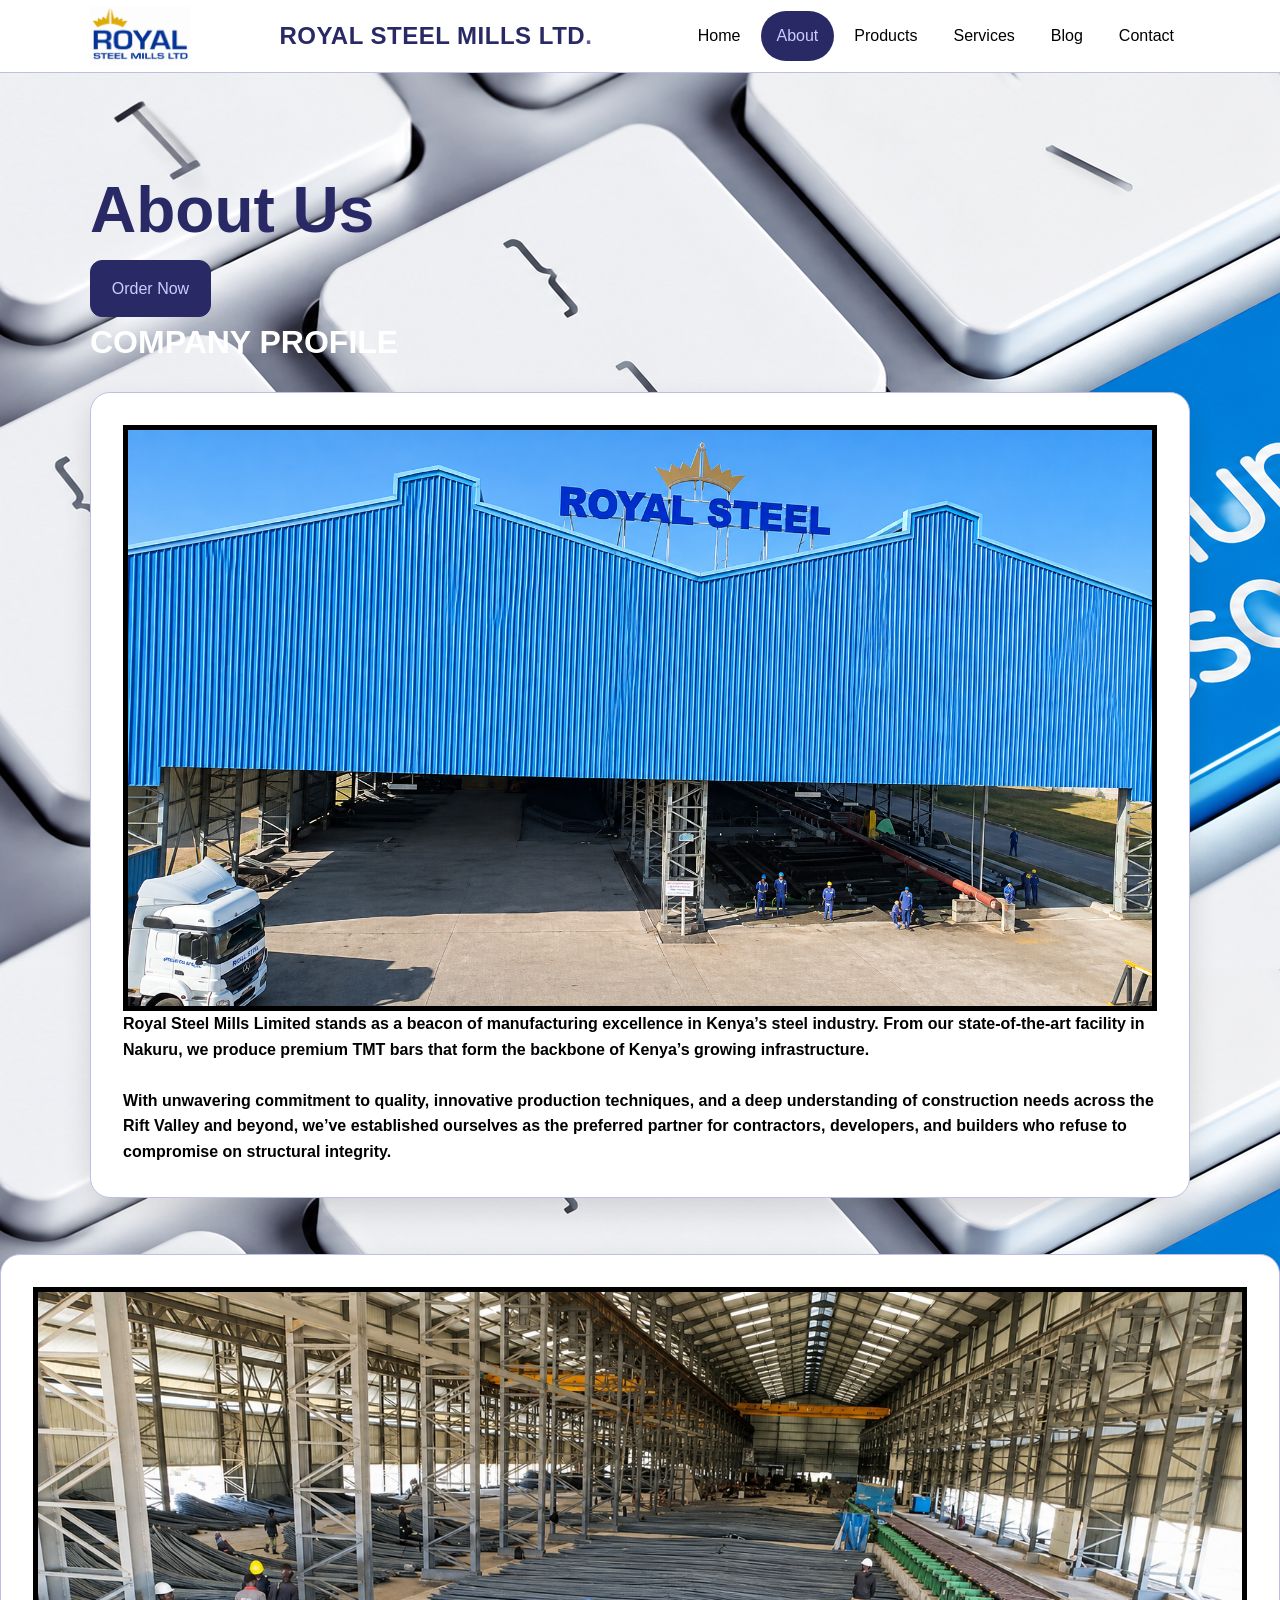
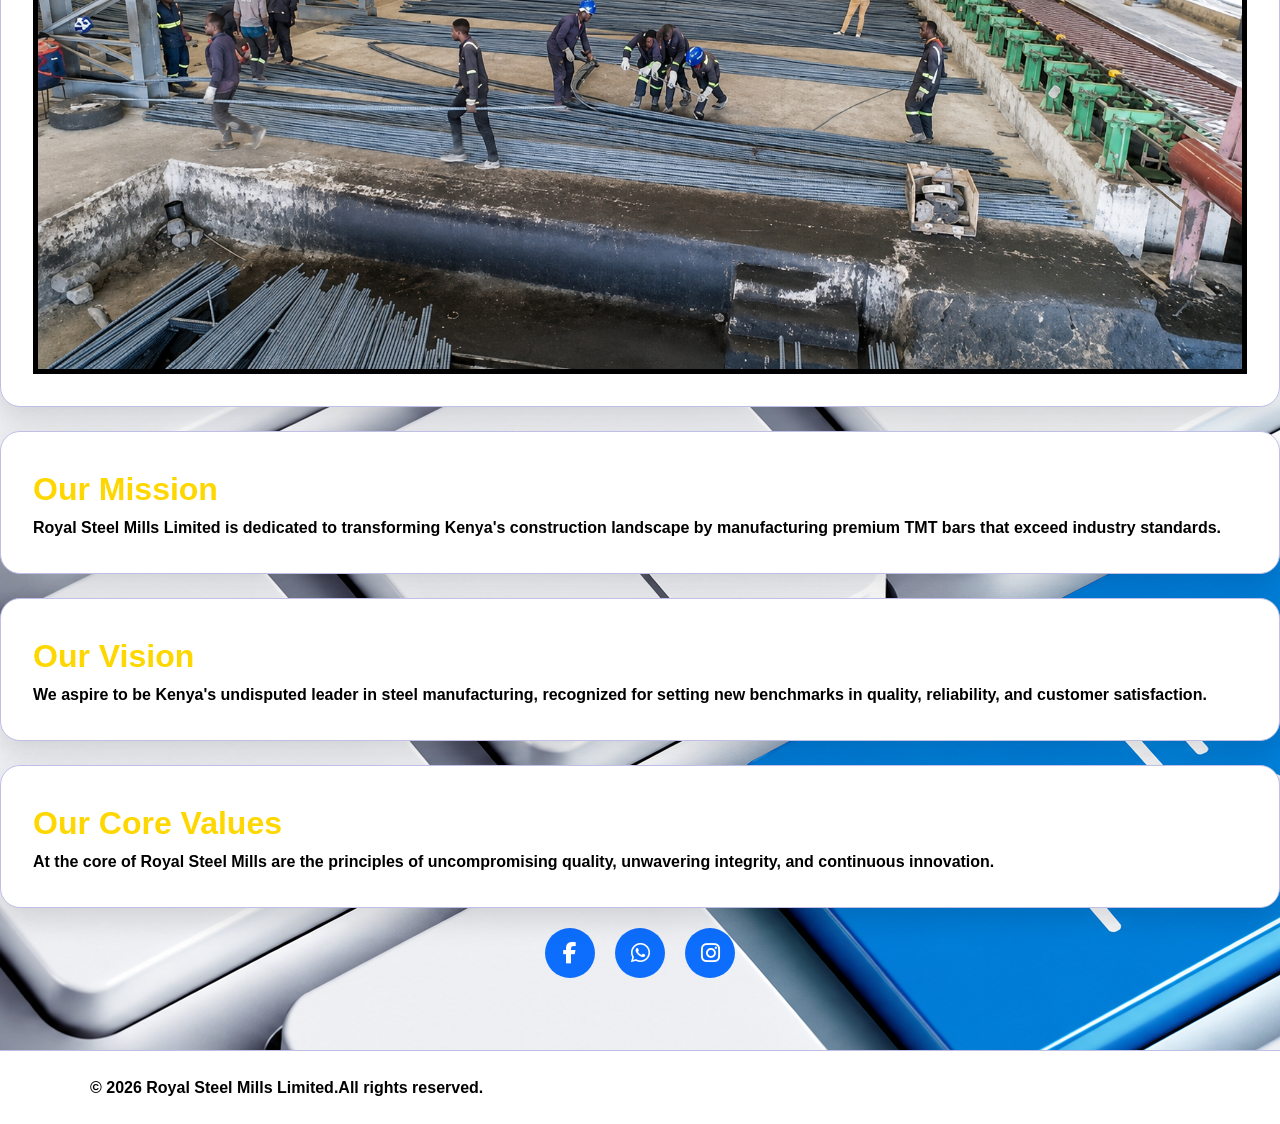
==== about.html @ 13253885 "first commit" ====
<!DOCTYPE html>
<html lang="en">
<head>
  <meta charset="UTF-8" />
  <meta name="viewport" content="width=device-width, initial-scale=1.0" />
  <title>About | ROYAL STEEL MILLS LTD</title>
   <link rel="stylesheet"
href="https://cdnjs.cloudflare.com/ajax/libs/font-awesome/6.6.0/css/all.min.css">
  <link rel="stylesheet" href="style.css" />
<link rel="stylesheet"
href="https://cdnjs.cloudflare.com/ajax/libs/font-awesome/6.5.2/css/all.min.css">
</head>
<body>
  <header class="site-header">
    <div class="container nav-wrap">
     <img src="images/logo.png"  alt="logo" width="100" height="100">
        <a class="logo" href="index.html">ROYAL STEEL MILLS LTD<span>.</span></a>
      <button class="menu-toggle" id="menuToggle" aria-expanded="false" aria-controls="siteNav">
        <span></span><span></span><span></span>
      </button>
      <nav class="site-nav" id="siteNav">
        <a class="nav-link" href="index.html">Home</a>
        <a class="nav-link active" href="about.html">About</a>
        <a class="nav-link" href="products.html">Products</a>
        <a class="nav-link" href="services.html">Services</a>
        <a class="nav-link" href="blog.html">Blog</a>
        <a class="nav-link" href="contact.html">Contact</a>
      </nav>
    </div>
  </header>

  <main class="section" style="background-image: url('images/blog.png');">
    <div class="container content-page">
      <h1 class="reveal">About Us</h1>
      <a class="btn btn-primary" href="contact.html">Order Now</a>
      <h2 class="reveal" style="color:white;font-size:2rem;font-weight:bold;"> COMPANY PROFILE
</h2>
      <div class="page-panel reveal">
        <img src="images/company.png" alt="wire" style="border:5px solid black;" >
        <p style="font-size:1rem;font-weight:bold;color:black;">Royal Steel Mills Limited stands as a beacon of manufacturing excellence in Kenya’s steel industry. From our state-of-the-art facility in Nakuru, we produce premium TMT bars that form the backbone of Kenya’s growing infrastructure. </p>
      <br>
        <p style="font-size:1rem;font-weight:bold;color:black;">With unwavering commitment to quality, innovative production techniques, and a deep understanding of construction needs across the Rift Valley and beyond, we’ve established ourselves as the preferred partner for contractors, developers, and builders who refuse to compromise on structural integrity.</p>
      
    </div>
    </div>
  <div class="page-panel reveal">
        <img src="images/down.png" alt="wire" style="border:5px solid black;" >
        
      
    </div>
    <div class="page-panel reveal">
        <h2 style="font-size:2rem;font-weight:bold;color:gold;">Our Mission</h2>
      <p style="font-size:1rem;font-weight:bold;color:black;">Royal Steel Mills Limited is dedicated to transforming Kenya's construction landscape by manufacturing premium TMT bars that exceed industry standards.</p>
  </div>
<div class="page-panel reveal">
        <h2 style="font-size:2rem;font-weight:bold;color:gold;">Our Vision</h2>
      <p style="font-size:1rem;font-weight:bold;color:black;">We aspire to be Kenya's undisputed leader in steel manufacturing, recognized for setting new benchmarks in quality, reliability, and customer satisfaction.</p>
  </div>
<div class="page-panel reveal">
        <h2 style="font-size:2rem;font-weight:bold;color:gold;">Our Core Values</h2>
        <p style="font-size:1rem;font-weight:bold;color:black;">At the core of Royal Steel Mills are the principles of uncompromising quality, unwavering integrity, and continuous innovation.</p>
    
  </div>

    <div class="social-media">
<!-- Facebook -->
<a href="https://www.facebook.com/royalsteelmills.ltd" target="_blank" aria-label="Facebook">
        <i class="fab fa-facebook-f"></i>
    </a>
<!-- WhatsApp -->
    <a href="https://wa.me/+254117877025" target="_blank" aria-label="WhatsApp">
        <i class="fab fa-whatsapp"></i>
    </a>
<!-- Instagram -->
    <a href="https://www.instagram.com/royalsteelmillsltd" target="_blank" aria-label="Instagram">
        <i class="fab fa-instagram"></i>
    </a>
  </div>
  </main>

  <footer class="site-footer">
    <div class="container"><p style="font-size:1rem;font-weight:bold;color:black;">&copy; 2026 Royal Steel Mills Limited.All rights reserved.</p></div>
  </footer>

  <script src="script.js"></script>
</body>
</html>
---- style.css ----
:root {
  /* Theme colors */
  --light: #CCCCFF;
  --black: #000000;
  --muted: #5C5C99;
  --deep: #292966;

  /* Derived */
  --muted-1: #4a4a80;
  --deep-1: #1f1f4d;
  --border: #bfbfe6;

  --shadow: 0 12px 28px rgba(0, 0, 0, 0.12);
}

* {
  box-sizing: border-box;
  margin: 0;
  padding: 0;
}

html {
  scroll-behavior: smooth;
}

body {
  font-family: Arial, Helvetica, sans-serif;
  background: #f5f5ff;
  color: var(--black);
  line-height: 1.6;
}

a {
  text-decoration: none;
  color: inherit;
}

img {
  max-width: 100%;
  display: block;
}

.container {
  width: min(1100px, calc(100% - 2rem));
  margin: 0 auto;
}

/* Header */

.site-header {
  position: sticky;
  top: 0;
  z-index: 1000;
  background: rgba(255, 255, 255, 0.92);
  border-bottom: 1px solid var(--border);
}

.nav-wrap {
  min-height: 72px;
  display: flex;
  align-items: center;
  justify-content: space-between;
  gap: 1rem;
}

.logo {
  font-size: 1.5rem;
  font-weight: 800;
  letter-spacing: 0.5px;
  color: var(--deep);
}

.logo span {
  color: var(--muted);
}

.site-nav {
  display: flex;
  align-items: center;
  gap: 0.25rem;
}

.nav-link {
  padding: 0.75rem 1rem;
  border-radius: 999px;
  transition: 0.25s ease;
  color: var(--black);
}

.nav-link:hover,
.nav-link.active {
  background: var(--deep);
  color: var(--light);
}

.menu-toggle {
  display: none;
  width: 46px;
  height: 46px;
  border: 1px solid var(--border);
  background: var(--light);
  border-radius: 12px;
  cursor: pointer;
  align-items: center;
  justify-content: center;
  gap: 5px;
  flex-direction: column;
}

.menu-toggle span {
  display: block;
  width: 20px;
  height: 2px;
  background: var(--deep);
  transition: 0.25s ease;
}

/* Sections */

.section {
  padding: 4.5rem 0;
}

.hero {
  background: linear-gradient(180deg, var(--light), #ffffff);
  overflow: hidden;
}

.hero-grid {
  display: grid;
  grid-template-columns: 1.1fr 0.9fr;
  gap: 2rem;
  align-items: center;
}

.eyebrow {
  display: inline-block;
  padding: 0.4rem 0.8rem;
  background: var(--deep);
  color: var(--light);
  border-radius: 999px;
  margin-bottom: 1rem;
  font-size: 0.9rem;
}

h1 {
  font-size: clamp(2rem, 5vw, 4.5rem);
  line-height: 1.05;
  margin-bottom: 1rem;
  color: var(--deep);
}

.hero p {
  max-width: 58ch;
}

.actions {
  display: flex;
  flex-wrap: wrap;
  gap: 1rem;
  margin-top: 1.5rem;
}

.btn {
  display: inline-flex;
  align-items: center;
  justify-content: center;
  padding: 0.9rem 1.3rem;
  border-radius: 12px;
  border: 1px solid var(--deep);
  transition: 0.25s ease;
  cursor: pointer;
}

.btn-primary {
  background: var(--deep);
  color: var(--light);
}

.btn-primary:hover {
  transform: translateY(-2px);
  opacity: 0.95;
}

.btn-secondary {
  background: transparent;
  color: var(--deep);
}

.btn-secondary:hover {
  background: var(--light);
  border-color: var(--muted);
  color: var(--muted);
}

.glass-card,
.info-card,
.page-panel,
.contact-form {
  background: #ffffff;
  border: 1px solid var(--border);
  border-radius: 20px;
  box-shadow: var(--shadow);
}

.glass-card {
  padding: 2rem;
  min-height: 320px;
}

.glass-card ul {
  margin-top: 1rem;
  padding-left: 1.2rem;
}

.cards-grid {
  display: grid;
  grid-template-columns: repeat(3, 1fr);
  gap: 1.2rem;
  margin-top: 1.5rem;
}

.info-card {
  padding: 1.5rem;
  transition: 0.25s ease;
}

.info-card:hover {
  transform: translateY(-6px);
}

.content-page {
  padding-block: 2rem;
}

.page-panel {
  margin-top: 1.5rem;
  padding: 2rem;
}

.contact-form {
  display: grid;
  gap: 1rem;
  padding: 1.5rem;
  max-width: 680px;
}

input,
textarea {
  width: 100%;
  padding: 1rem 1rem;
  border: 1px solid var(--border);
  border-radius: 14px;
  font: inherit;
  background: #ffffff;
  color: var(--black);
  outline: none;
}

input:focus,
textarea:focus {
  border-color: var(--deep);
  box-shadow: 0 0 0 2px rgba(41, 41, 102, 0.08);
}

button {
  font: inherit;
}

.site-footer {
  border-top: 1px solid var(--border);
  padding: 1.5rem 0;
  background: #ffffff;
  color: var(--black);
}

/* Reveal animations */

.reveal {
  opacity: 0;
  transform: translateY(18px);
  transition: all 0.7s ease;
}

.reveal.visible {
  opacity: 1;
  transform: translateY(0);
}

/* Responsive */

@media (max-width: 900px) {
  .hero-grid,
  .cards-grid {
    grid-template-columns: 1fr;
  }

  .menu-toggle {
    display: flex;
  }

  .site-nav {
    position: absolute;
    top: 72px;
    right: 1rem;
    left: 1rem;
    display: none;
    flex-direction: column;
    align-items: stretch;
    background: #ffffff;
    border: 1px solid var(--border);
    border-radius: 18px;
    padding: 0.75rem;
    box-shadow: var(--shadow);
  }

  .site-nav.open {
    display: flex;
  }

  .nav-link {
    border-radius: 14px;
  }
}
img {
  max-width: 100%;
  height: auto;
}
.social-media{
    display:flex;
    justify-content:center;
    align-items:center;
    gap:20px;
    margin-top:20px;
}

.social-media a{
    width:50px;
    height:50px;
    background:#0d6efd;
    color:#fff;
    border-radius:50%;
    display:flex;
    justify-content:center;
    align-items:center;
    text-decoration:none;
    font-size:22px;
    transition:0.3s ease;
}

.social-media a:hover{
    background:#ff9800;
    transform:translateY(-5px) scale(1.1);
}
.testimonials{
    padding:80px 10%;
    background:#f8f8f8;
}

.testimonials h2{
    text-align:center;
    font-size:40px;
    margin-bottom:10px;
}

.subtitle{
    text-align:center;
    color:#777;
    margin-bottom:50px;
}

.review-grid{
    display:grid;
    grid-template-columns:repeat(auto-fit,minmax(300px,1fr));
    gap:30px;
}

.review-card{
    background:#fff;
    padding:30px;
    border-radius:15px;
    box-shadow:0 10px 25px rgba(0,0,0,.08);
    transition:.3s;
}

.review-card:hover{
    transform:translateY(-10px);
}

.stars{
    color:#f5b301;
    font-size:22px;
    margin-bottom:15px;
}

.review-card p{
    line-height:1.8;
    color:#555;
}

.customer{
    display:flex;
    align-items:center;
    margin-top:25px;
}

.customer img{
    width:60px;
    height:60px;
    border-radius:50%;
    object-fit:cover;
    margin-right:15px;
}

.customer h4{
    margin:0;
}

.customer span{
    color:#888;
    font-size:14px;
}

img {
  max-width: 100%;
  height: auto;
}
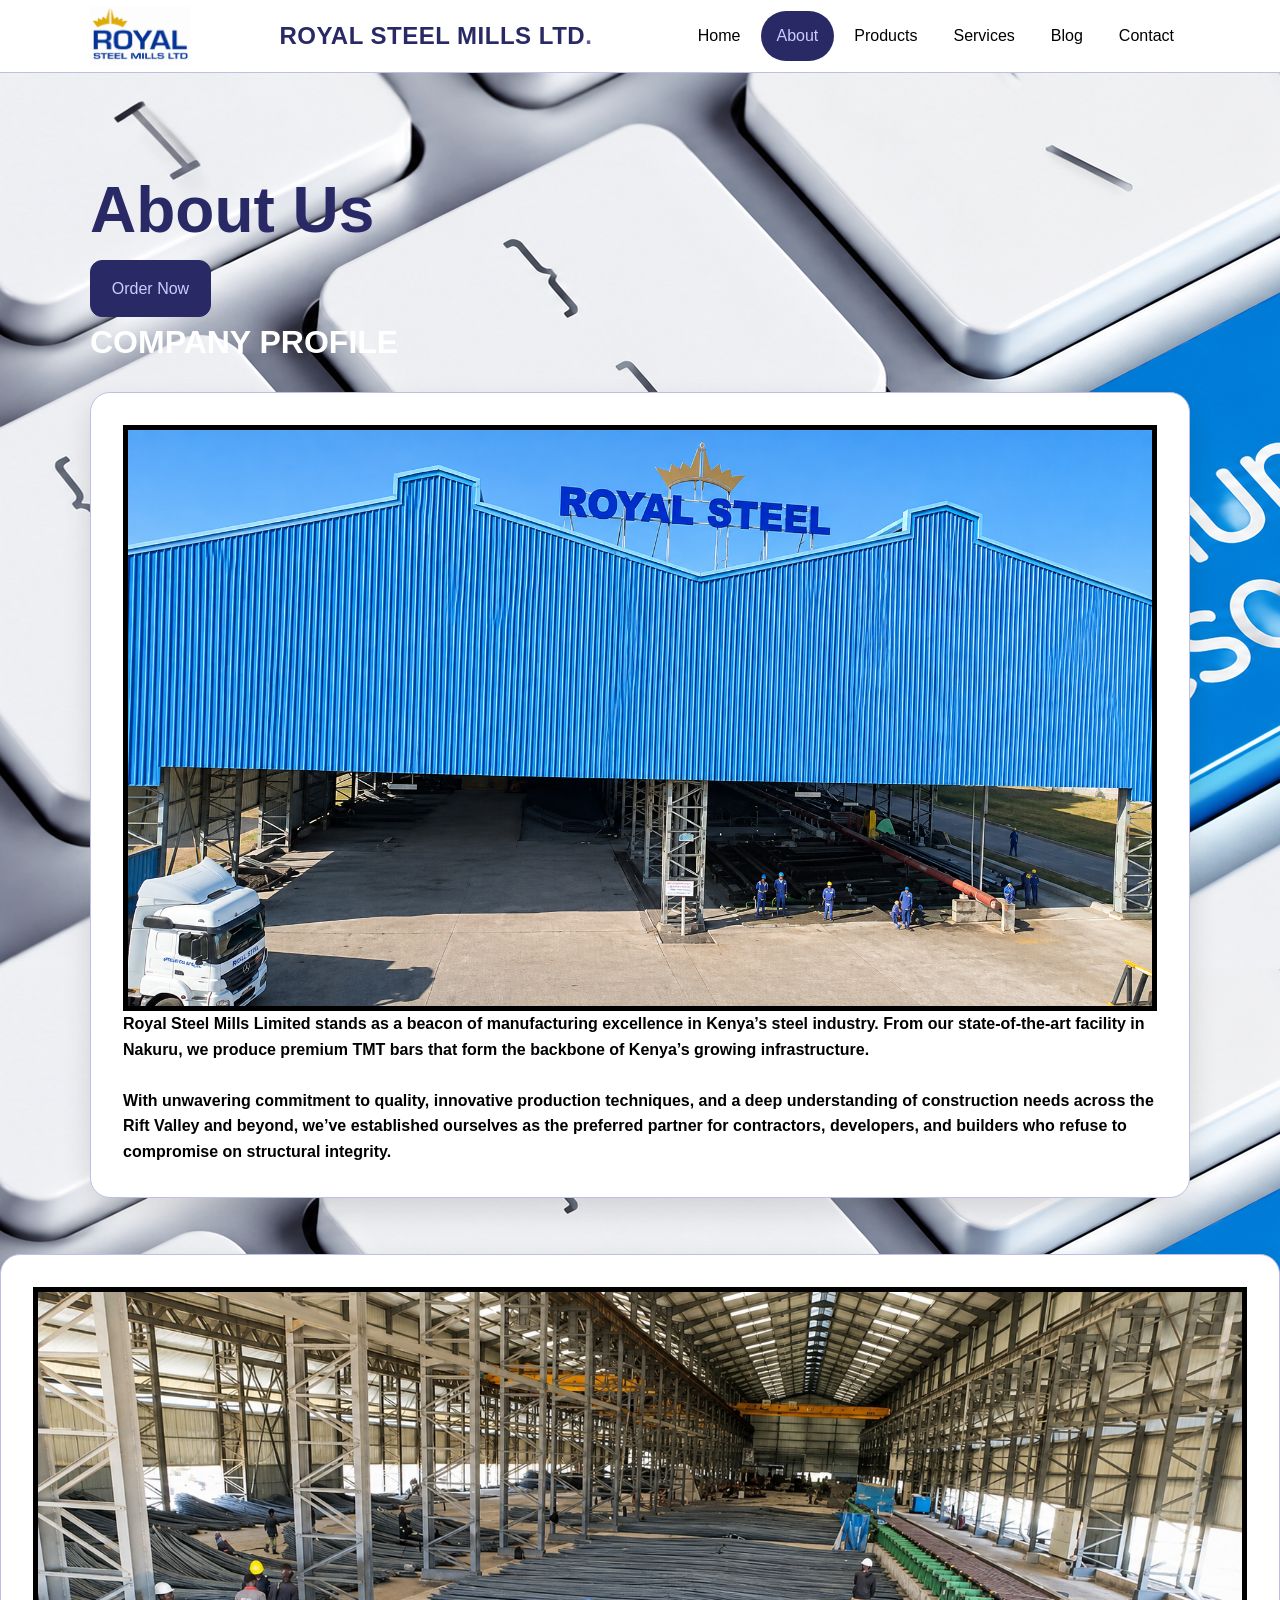
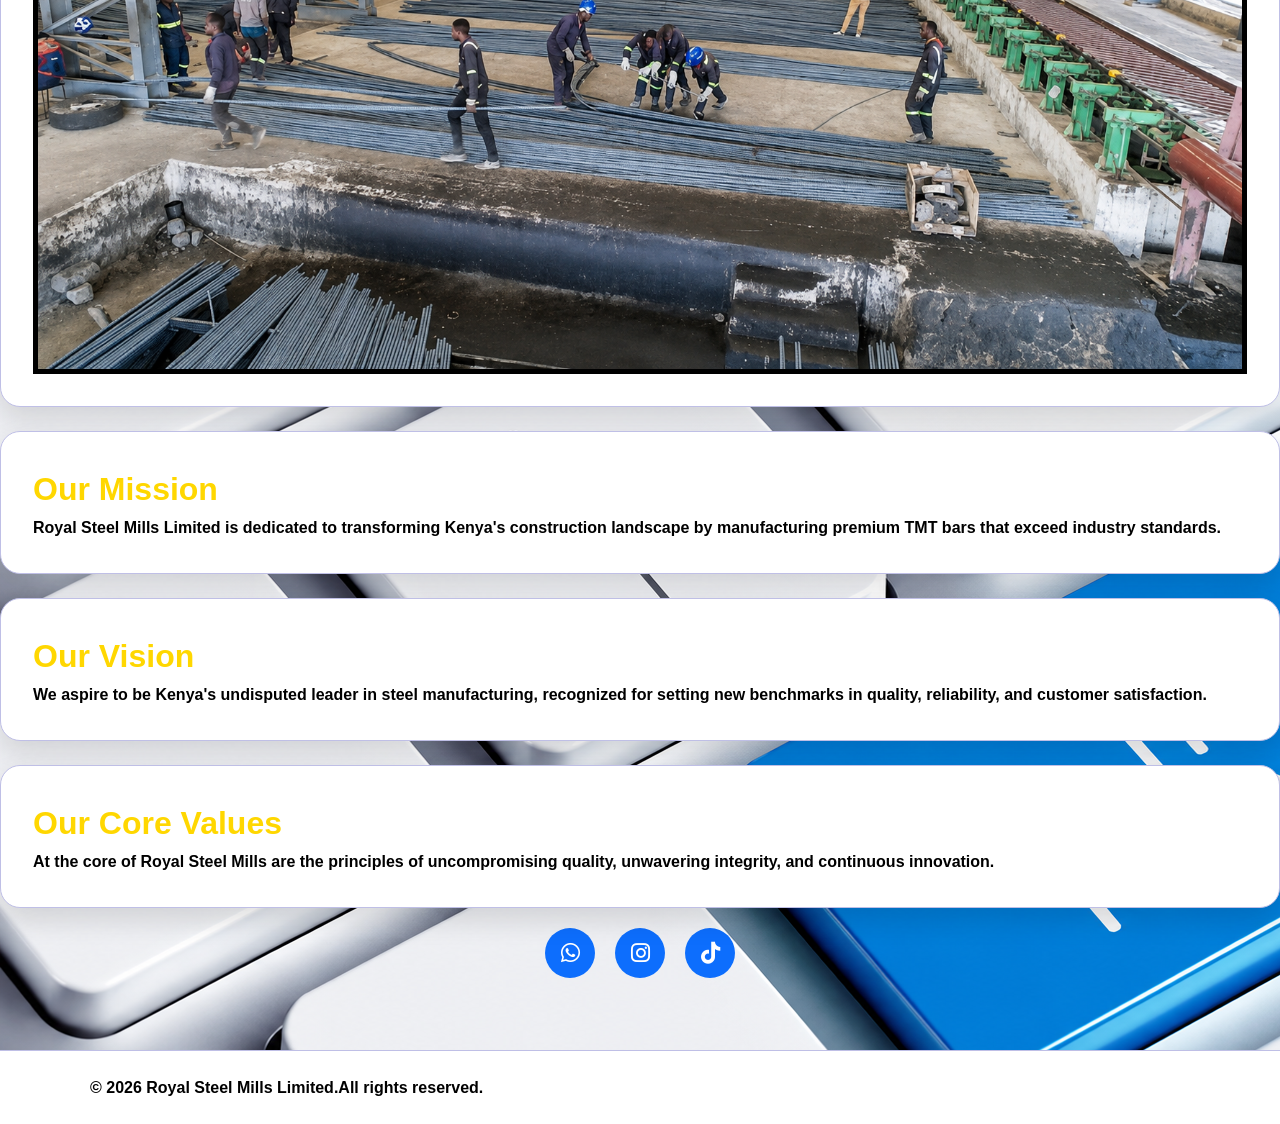
==== commit aa1971be: "update social media links and remove Facebook references; add TikTok links" ====
--- a/about.html
+++ b/about.html
@@ -63,10 +63,7 @@
   </div>
 
     <div class="social-media">
-<!-- Facebook -->
-<a href="https://www.facebook.com/royalsteelmills.ltd" target="_blank" aria-label="Facebook">
-        <i class="fab fa-facebook-f"></i>
-    </a>
+
 <!-- WhatsApp -->
     <a href="https://wa.me/+254117877025" target="_blank" aria-label="WhatsApp">
         <i class="fab fa-whatsapp"></i>
@@ -74,6 +71,10 @@
 <!-- Instagram -->
     <a href="https://www.instagram.com/royalsteelmillsltd" target="_blank" aria-label="Instagram">
         <i class="fab fa-instagram"></i>
+    </a>
+  <!-- TikTok -->
+    <a href="https://www.tiktok.com/@royalsteelmills_official" target="_blank" aria-label="TikTok">
+        <i class="fab fa-tiktok"></i>
     </a>
   </div>
   </main>
